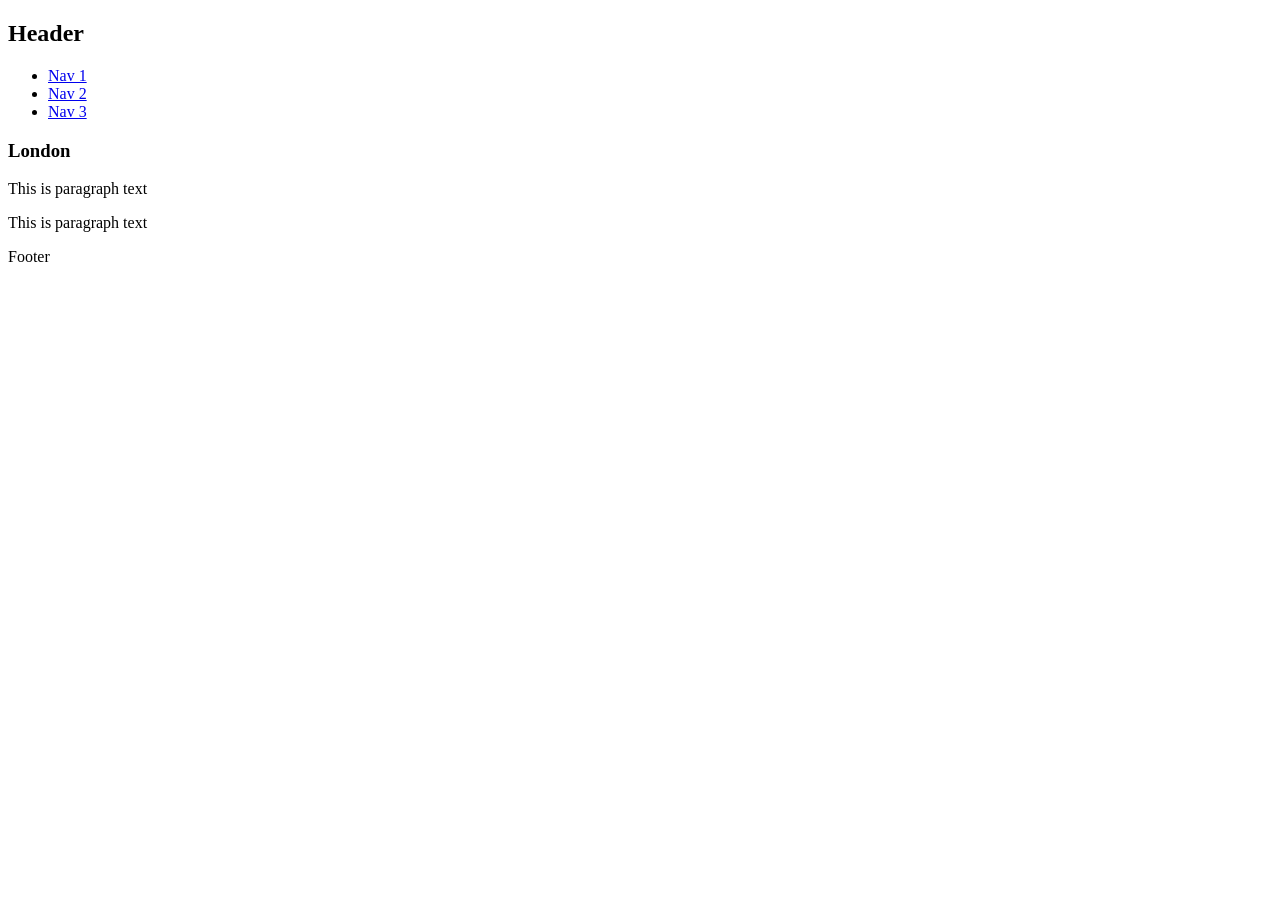
==== UX Portfolio/portfolio.html @ 4290b0c9 "setup file" ====
<!DOCTYPE html>
<html lang="en">
    <head>
        <meta charset="utf-8">
        <meta name="viewport" content="width=device-width, initial-scale=1">
    </head>
    <body>
        <header>
          <h2>Header</h2>
        </header>
        
        <section>
          <nav>
            <ul>
              <li><a href="#">Nav 1</a></li>
              <li><a href="#">Nav 2</a></li>
              <li><a href="#">Nav 3</a></li>
            </ul>
          </nav>
          
          <article>
            <h1>London</h1>
            <p>This is paragraph text</p>
            <p>This is paragraph text</p>
          </article>
        </section>
        
        <footer>
          <p>Footer</p>
        </footer>
        
        </body>
        </html>
</html>
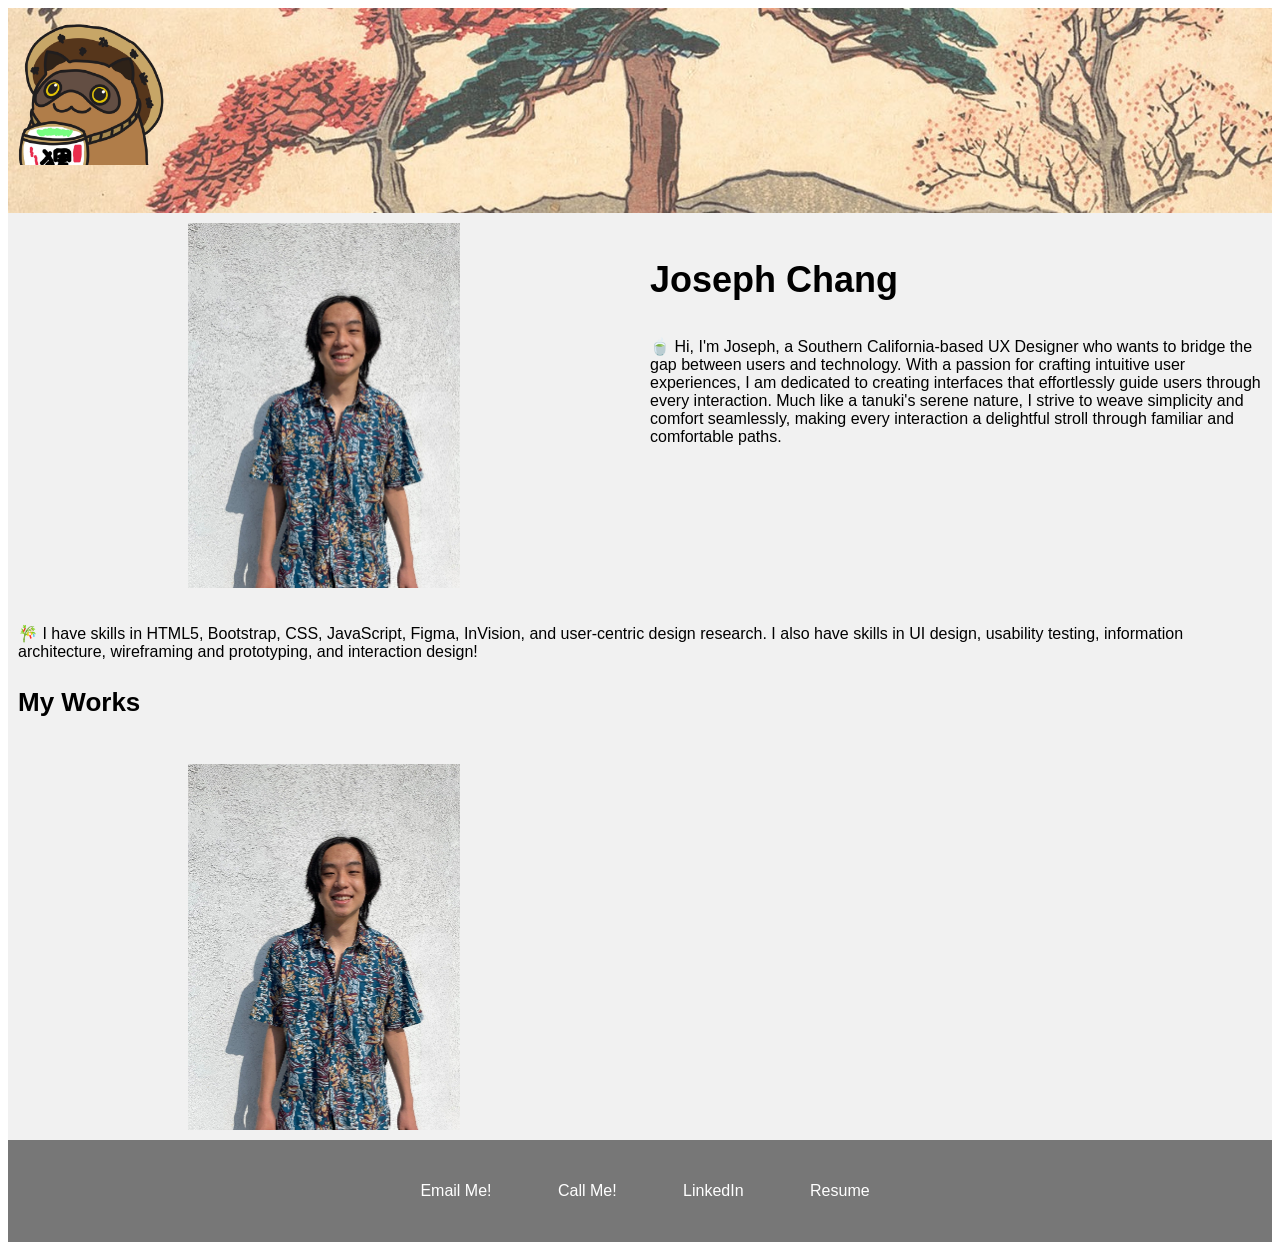
==== commit dd6d5022: "website structure" ====
--- a/UX Portfolio/portfolio.html
+++ b/UX Portfolio/portfolio.html
@@ -3,30 +3,52 @@
     <head>
         <meta charset="utf-8">
         <meta name="viewport" content="width=device-width, initial-scale=1">
+        <link rel="stylesheet" type="text/css" href="portfolio.css" /> 
     </head>
     <body>
-        <header>
-          <h2>Header</h2>
-        </header>
-        
         <section>
-          <nav>
-            <ul>
-              <li><a href="#">Nav 1</a></li>
-              <li><a href="#">Nav 2</a></li>
-              <li><a href="#">Nav 3</a></li>
-            </ul>
-          </nav>
+            <div id="logo" class="item">
+               <img src="tanukilogo.png" alt="Tanuki with a sake barrel." height="150" width="150">
+            </div>
+            <header>
+                <img src="woodcut.jpg" alt="Hokusai Ukiyo-e Background">
+            </header>
+        </section>
+
+        <section>
+          <article>
+            <img src="josephchangrmbg.PNG" alt="Joseph Chang in a blue Hawaiian shirt." width="272.5" height="365.5">
+        </article>
           
           <article>
-            <h1>London</h1>
-            <p>This is paragraph text</p>
-            <p>This is paragraph text</p>
+            <h1>Joseph Chang</h1>
+            <p>🍵 Hi, I'm Joseph, a Southern California-based UX Designer who wants to bridge the gap between users and technology. With a passion for crafting intuitive user experiences, I am dedicated to creating interfaces that effortlessly guide users through every interaction. Much like a tanuki's serene nature, I strive to weave simplicity and comfort seamlessly, making every interaction a delightful stroll through familiar and comfortable paths.</p>
           </article>
         </section>
         
+        <section>
+          <article>
+            <p>🎋 I have skills in HTML5, Bootstrap, CSS, JavaScript, Figma, InVision, and user-centric design research. I also have skills in UI design, usability testing, information architecture, wireframing and prototyping, and interaction design!</p>
+            <h3>My Works</h3>
+          </article>
+        </section>
+
+        <section>
+            <article>
+              <img src="josephchangrmbg.PNG" alt="Joseph Chang in a blue Hawaiian shirt." width="272.5" height="365.5">
+          </article>
+            
+            <article>
+            </article>
+          </section>
+
         <footer>
-          <p>Footer</p>
+          <ul>
+            <li><a href="mailto: josephchang9853@gmail.com">Email Me!</a></li>
+            <li><a href="tel:+4083864240">Call Me!</a></li>
+            <li><a href="https://www.linkedin.com/in/josephchang8/">LinkedIn</a></li>
+            <li><a href="https://drive.google.com/file/d/1G3Yd43jrW-JCm3QwzVxBxBnykRncaOaF/view?usp=drive_link">Resume</a></li>
+          </ul>
         </footer>
         
         </body>
--- a/UX Portfolio/portfolio.css
+++ b/UX Portfolio/portfolio.css
@@ -0,0 +1,130 @@
+* {
+    box-sizing: border-box;
+  }
+  
+  body {
+    font-family: 'Trebuchet MS', 'Lucida Sans Unicode', 'Lucida Grande', 'Lucida Sans', Arial, sans-serif;
+  }
+
+  h1 {
+    font-size: 36px;
+  }
+
+  h2 {
+    font-size: 32px;
+  }
+
+  h3 {
+    font-size: 26px;
+  }
+
+  p {
+    font-size: 16px;
+  }
+  
+  /* Style the header */
+  header {
+    background-color: #dcc5a6;
+    margin: 0 auto;
+    width: 100%;
+    /*background-image: "woodcut.jpg";*/
+    /*padding: 30px;
+    text-align: center;
+    font-size: 35px;
+    color: white;*/
+  }
+
+  header img {
+    display: block;
+    margin-left: auto;
+    margin-right: auto;
+    width: 99.999%;
+  }
+
+  .item {
+	position: absolute;
+	background-repeat: no-repeat;
+	background-size: 75% auto;
+	background-position: left top;
+	pointer-events: none;
+  }
+
+  #logo {
+    top: 15px;
+    left: 15px;
+  }
+
+
+  
+  /* Container for flexboxes */
+  section {
+    display: -webkit-flex;
+    display: flex;
+  }
+  
+  /* Style the navigation menu */
+  nav {
+    -webkit-flex: 1;
+    -ms-flex: 1;
+    flex: 1;
+    background: #ccc;
+    padding: 20px;
+  }
+  
+  /* Style the list inside the menu */
+  nav ul {
+    list-style-type: none;
+    padding: 0;
+  }
+  
+  /* Style the content */
+  article {
+    -webkit-flex: 3;
+    -ms-flex: 3;
+    flex: 3;
+    background-color: #f1f1f1;
+    padding: 10px;
+  }
+
+  article img {
+    -webkit-flex: 4;
+    -ms-flex: 4;
+    display: block;
+    margin-left: auto;
+    margin-right: auto;
+    width: auto;
+  }
+  
+  /* Style the footer */
+  footer {
+    background-color: #777;
+    padding: 10px;
+    text-align: center;
+    color: white;
+  }
+
+  footer li {
+    list-style-type: none;
+    display: inline-block;
+    margin-right: 30px;
+  }
+
+  li a {
+    display: block;
+    color: white;
+    text-align: center;
+    padding: 16px;
+    text-decoration: none;
+  }
+
+  li a:hover {
+    background-color: #818181;
+  }
+  
+  /* Responsive layout - makes the menu and the content (inside the section) sit on top of each other instead of next to each other */
+  @media (max-width: 600px) {
+    section {
+      -webkit-flex-direction: column;
+      flex-direction: column;
+    }
+  }
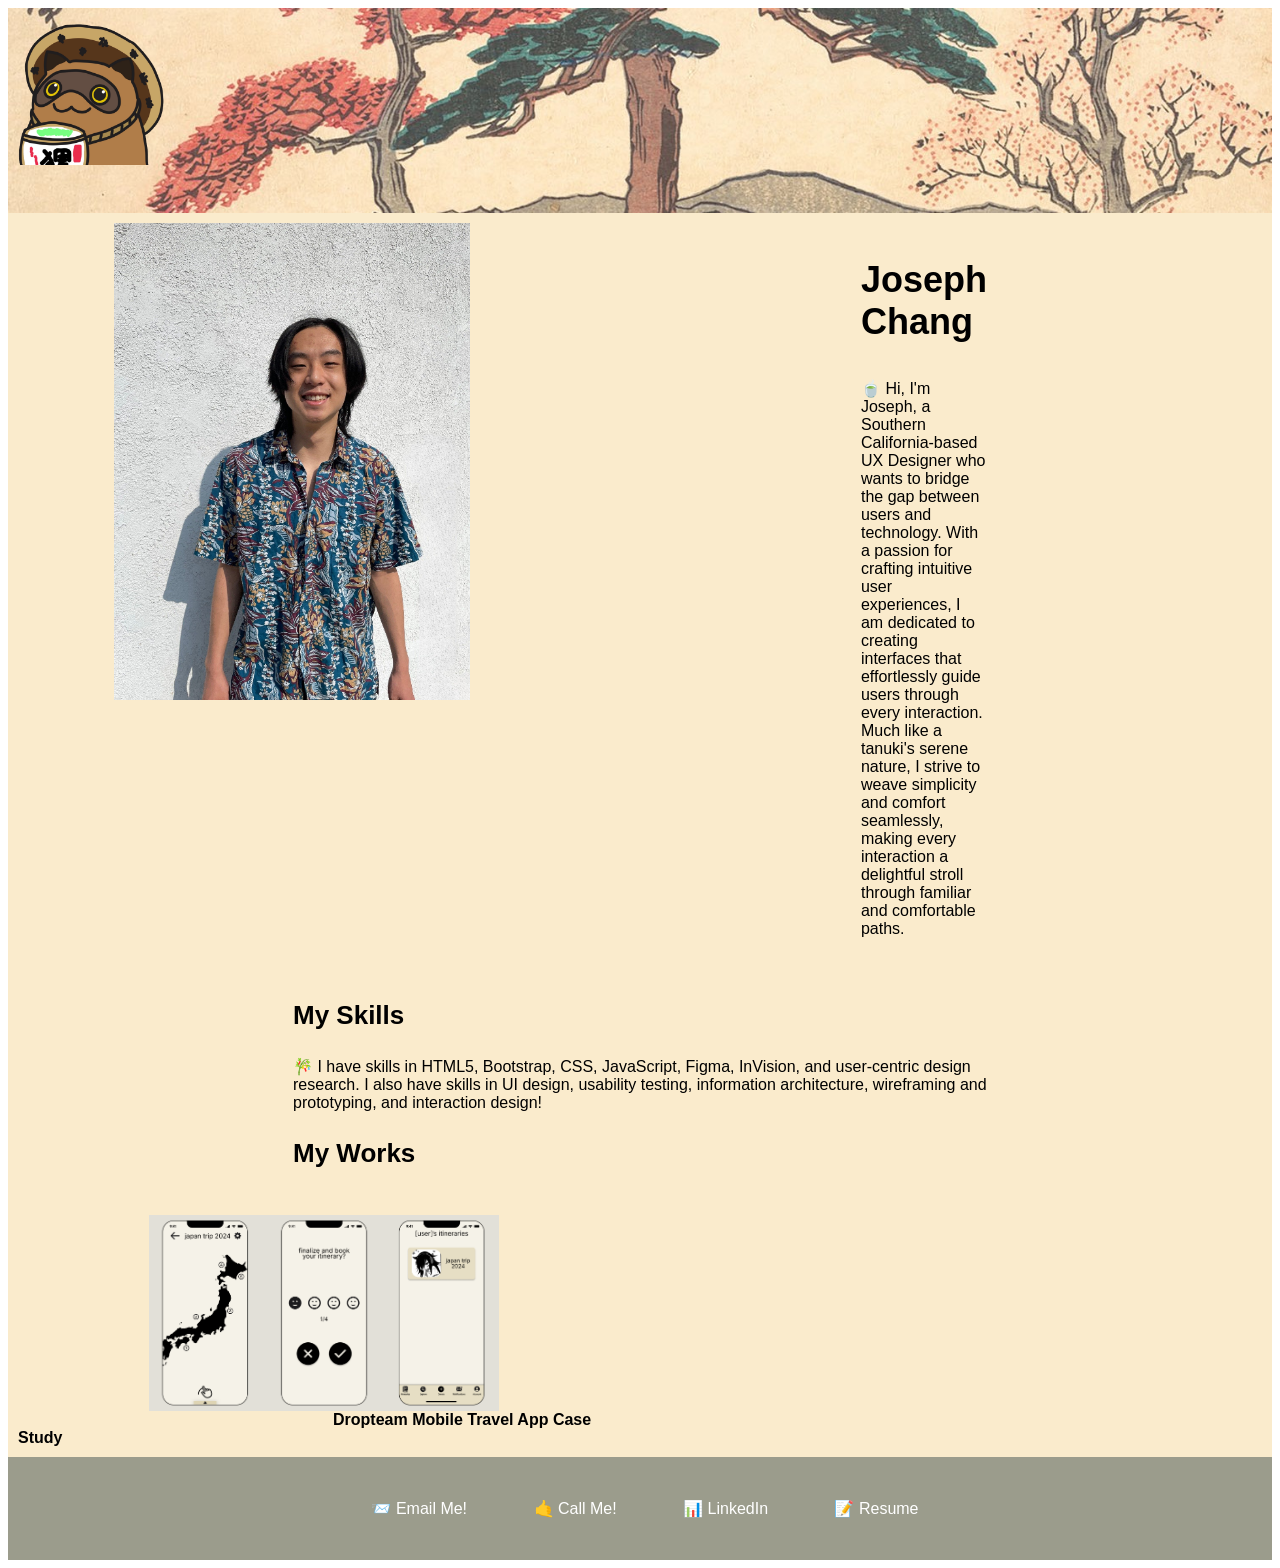
==== commit 14729500: "basic UI styles" ====
--- a/UX Portfolio/portfolio.html
+++ b/UX Portfolio/portfolio.html
@@ -8,7 +8,7 @@
     <body>
         <section>
             <div id="logo" class="item">
-               <img src="tanukilogo.png" alt="Tanuki with a sake barrel." height="150" width="150">
+               <a href="portfolio.html"><img src="tanukilogo.png" alt="Tanuki with a sake barrel." height="150" width="150"></a>
             </div>
             <header>
                 <img src="woodcut.jpg" alt="Hokusai Ukiyo-e Background">
@@ -17,7 +17,7 @@
 
         <section>
           <article>
-            <img src="josephchangrmbg.PNG" alt="Joseph Chang in a blue Hawaiian shirt." width="272.5" height="365.5">
+            <img src="josephchangrmbg.PNG" alt="Joseph Chang in a blue Hawaiian shirt." width="356" height="477.5">
         </article>
           
           <article>
@@ -28,6 +28,7 @@
         
         <section>
           <article>
+            <h3>My Skills</h3>
             <p>🎋 I have skills in HTML5, Bootstrap, CSS, JavaScript, Figma, InVision, and user-centric design research. I also have skills in UI design, usability testing, information architecture, wireframing and prototyping, and interaction design!</p>
             <h3>My Works</h3>
           </article>
@@ -35,7 +36,8 @@
 
         <section>
             <article>
-              <img src="josephchangrmbg.PNG" alt="Joseph Chang in a blue Hawaiian shirt." width="272.5" height="365.5">
+              <img src="dropteamnotioncover.PNG" alt="Mobile Travel App Case Study" width="350" height="196.29">
+              <strong>Dropteam Mobile Travel App Case Study</strong>
           </article>
             
             <article>
@@ -44,10 +46,10 @@
 
         <footer>
           <ul>
-            <li><a href="mailto: josephchang9853@gmail.com">Email Me!</a></li>
-            <li><a href="tel:+4083864240">Call Me!</a></li>
-            <li><a href="https://www.linkedin.com/in/josephchang8/">LinkedIn</a></li>
-            <li><a href="https://drive.google.com/file/d/1G3Yd43jrW-JCm3QwzVxBxBnykRncaOaF/view?usp=drive_link">Resume</a></li>
+            <li><a href="mailto: josephchang9853@gmail.com">📨 Email Me!</a></li>
+            <li><a href="tel:+4083864240">🤙 Call Me!</a></li>
+            <li><a href="https://www.linkedin.com/in/josephchang8/">📊 LinkedIn</a></li>
+            <li><a href="https://drive.google.com/file/d/1G3Yd43jrW-JCm3QwzVxBxBnykRncaOaF/view?usp=drive_link">📝 Resume</a></li>
           </ul>
         </footer>
         
--- a/UX Portfolio/portfolio.css
+++ b/UX Portfolio/portfolio.css
@@ -10,6 +10,11 @@
     font-size: 36px;
   }
 
+  article h1 {
+    margin-left: 275px;
+    margin-right: 275px;
+  }
+
   h2 {
     font-size: 32px;
   }
@@ -18,8 +23,23 @@
     font-size: 26px;
   }
 
+  article h3 {
+    margin-left: 275px;
+  }
+
   p {
     font-size: 16px;
+  }
+
+  article p {
+    margin-left: 275px;
+    margin-right: 275px;
+  }
+
+  article strong {
+    font-size: 16px;
+    margin-top: 10px;
+    margin-left: 315px;
   }
   
   /* Style the header */
@@ -82,7 +102,7 @@
     -webkit-flex: 3;
     -ms-flex: 3;
     flex: 3;
-    background-color: #f1f1f1;
+    background-color: #faebcc;
     padding: 10px;
   }
 
@@ -97,7 +117,7 @@
   
   /* Style the footer */
   footer {
-    background-color: #777;
+    background-color: #9b9c8c;
     padding: 10px;
     text-align: center;
     color: white;
